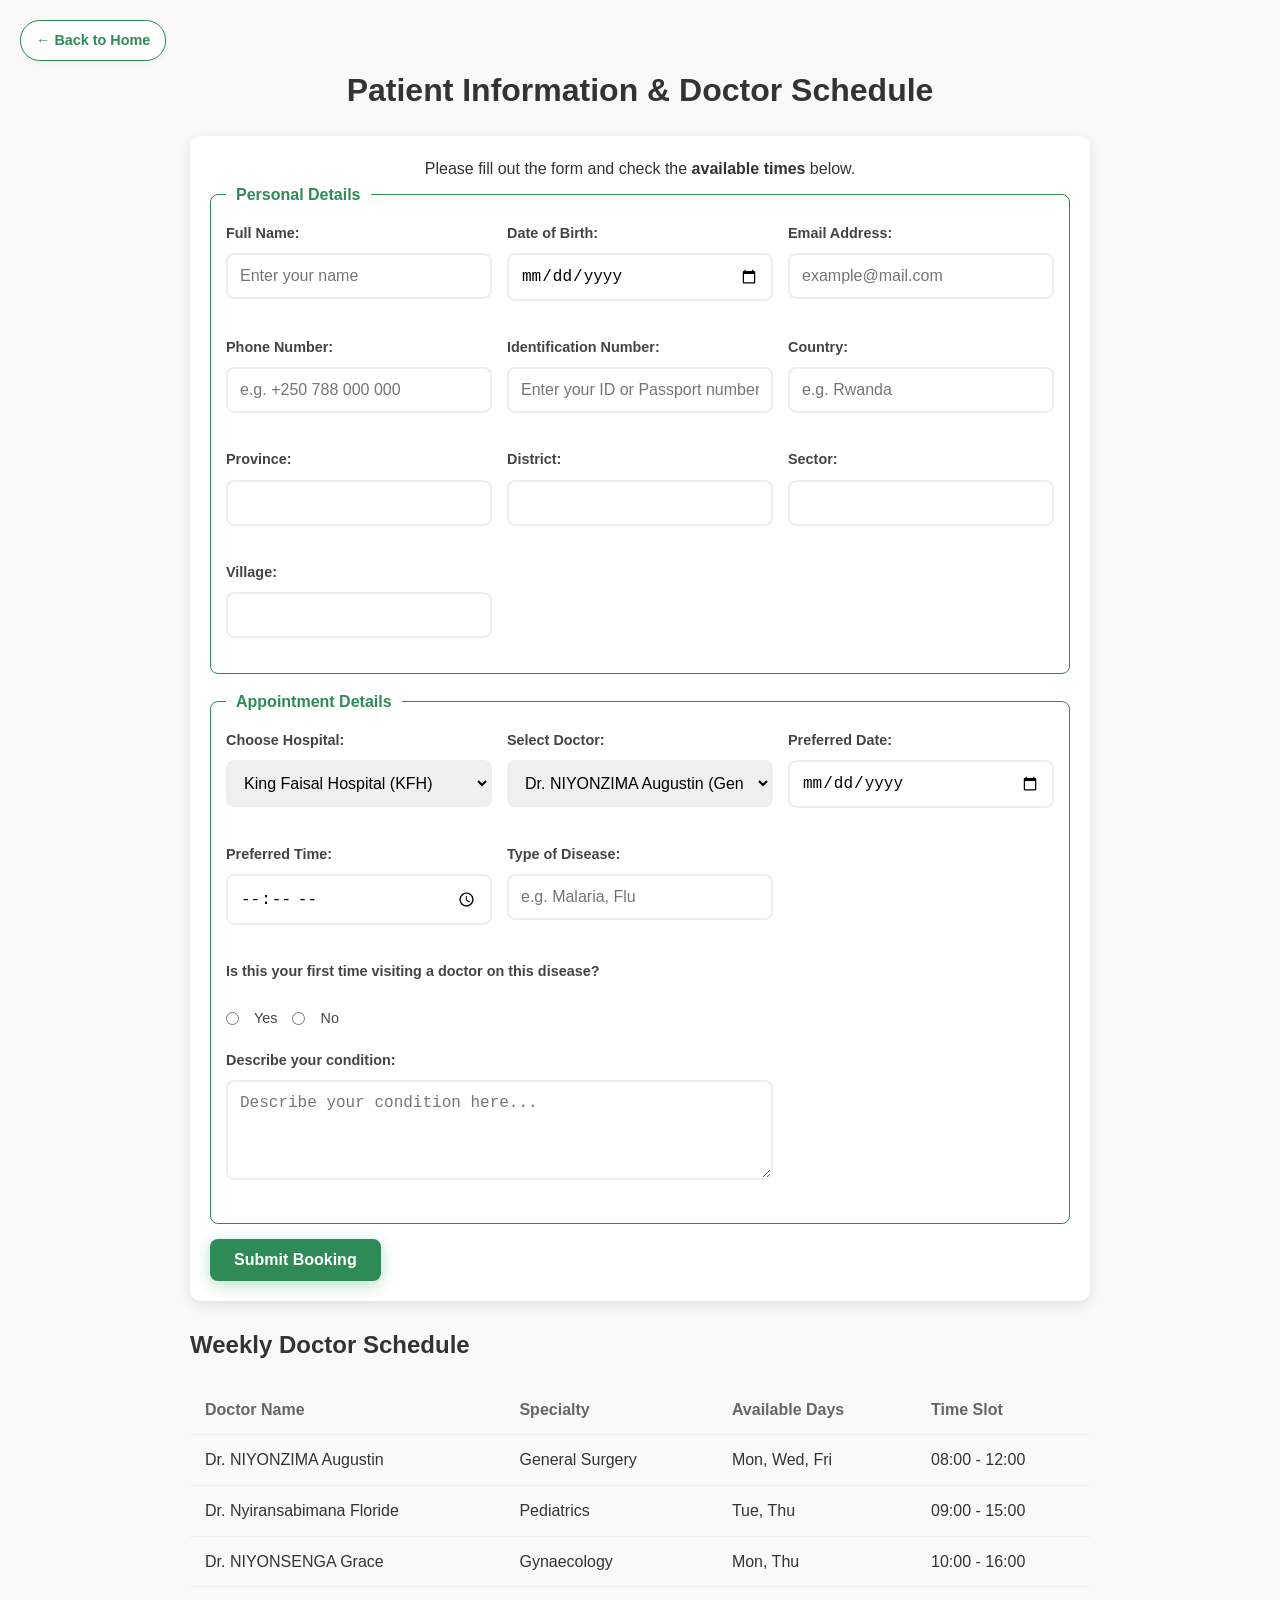
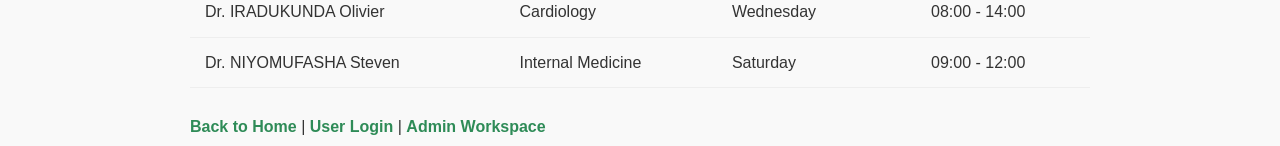
==== HTML assignment/HTML/patient_info.html @ 32720a3d "Added hospital appointment system updates" ====
<!DOCTYPE html>
<html>
<head>
    <title>Patient Booking & Schedule</title>
    <link rel="stylesheet" href="../CSS/styles.css">
</head>
<body>
    <a href="index.html" class="back-home">&larr; Back to Home</a>
    <h1 style="text-align: center; margin-top: 65px;">Patient Information & <b>Doctor Schedule</b></h1>
    
    <div class="form-container">
        <p style="text-align: center;">Please fill out the form and check the <b>available times</b> below.</p>

        <form action="index.html" onsubmit="alert('Booking submitted successfully!');">
            <fieldset>
                <legend>Personal Details</legend>
                <div class="form-grid">
                    <div class="form-group">
                        <label for="name">Full Name:</label>
                        <input type="text" id="name" name="name" placeholder="Enter your name" required>
                    </div>
                    <div class="form-group">
                        <label for="dob">Date of Birth:</label>
                        <input type="date" id="dob" name="dob" required>
                    </div>
                    <div class="form-group">
                        <label for="email">Email Address:</label>
                        <input type="email" id="email" name="email" placeholder="example@mail.com" required>
                    </div>
                    <div class="form-group">
                        <label for="phone">Phone Number:</label>
                        <input type="tel" id="phone" name="phone" placeholder="e.g. +250 788 000 000" required>
                    </div>
                    <div class="form-group">
                        <label for="nid">Identification Number:</label>
                        <input type="text" id="nid" name="nid" placeholder="Enter your ID or Passport number" required>
                    </div>
                    <div class="form-group">
                        <label for="country">Country:</label>
                        <input type="text" id="country" name="country" placeholder="e.g. Rwanda">
                    </div>
                    <div class="form-group">
                        <label for="province">Province:</label>
                        <input type="text" id="province" name="province">
                    </div>
                    <div class="form-group">
                        <label for="district">District:</label>
                        <input type="text" id="district" name="district">
                    </div>
                    <div class="form-group">
                        <label for="sector">Sector:</label>
                        <input type="text" id="sector" name="sector">
                    </div>
                    <div class="form-group">
                        <label for="village">Village:</label>
                        <input type="text" id="village" name="village">
                    </div>
                </div>
            </fieldset>

            <fieldset>
                <legend>Appointment Details</legend>
                <div class="form-grid">
                    <div class="form-group">
                        <label for="hospital">Choose Hospital:</label>
                        <select id="hospital" name="hospital">
                            <option value="kfh">King Faisal Hospital (KFH)</option>
                            <option value="butaro">Butaro Hospital</option>
                            <option value="kanombe">Oncologie Kanombe</option>
                            <option value="chuk">University Teaching Hospital of Kigali (CHUK)</option>
                        </select>
                    </div>
                    <div class="form-group">
                        <label for="doctor">Select Doctor:</label>
                        <select id="doctor" name="doctor">
                            <option value="niyonzima">Dr. NIYONZIMA Augustin</option>
                            <option value="nyiransabimana">Dr. Nyiransabimana Floride</option>
                            <option value="niyonsenga">Dr. NIYONSENGA Grace</option>
                            <option value="iradukunda">Dr. IRADUKUNDA Olivier</option>
                            <option value="niyomufasha">Dr. NIYOMUFASHA Steven</option>
                        </select>
                    </div>
                    <div class="form-group">
                        <label for="date">Preferred Date:</label>
                        <input type="date" id="date" name="date">
                    </div>
                    <div class="form-group">
                        <label for="time">Preferred Time:</label>
                        <input type="time" id="time" name="time">
                    </div>
                    <div class="form-group">
                        <label for="disease">Type of Disease:</label>
                        <input type="text" id="disease" name="disease" placeholder="e.g. Malaria, Flu">
                    </div>
                    <div class="form-group" style="grid-column: span 2;">
                        <label>Is this your first time visiting a doctor on this disease?</label>
                        <div class="radio-group">
                            <input type="radio" id="visit_yes" name="first_visit" value="yes">
                            <label for="visit_yes">Yes</label>
                            <input type="radio" id="visit_no" name="first_visit" value="no">
                            <label for="visit_no">No</label>
                        </div>
                    </div>
                    <div class="form-group" style="grid-column: span 2;">
                        <label for="condition">Describe your condition:</label>
                        <textarea id="condition" name="condition" placeholder="Describe your condition here..." rows="4"></textarea>
                    </div>
                </div>
            </fieldset>

            <button type="submit" class="btn-submit">Submit Booking</button>
        </form>
    </div>

    <br>
    <div style="max-width: 900px; margin: auto;">
        <h2><b>Weekly Doctor Schedule</b></h2>
        <table>
        <tr>
            <th>Doctor Name</th>
            <th>Specialty</th>
            <th>Available Days</th>
            <th>Time Slot</th>
        </tr>
        <tr>
            <td>Dr. NIYONZIMA Augustin</td>
            <td>General Surgery</td>
            <td>Mon, Wed, Fri</td>
            <td>08:00 - 12:00</td>
        </tr>
        <tr>
            <td>Dr. Nyiransabimana Floride</td>
            <td>Pediatrics</td>
            <td>Tue, Thu</td>
            <td>09:00 - 15:00</td>
        </tr>
        <tr>
            <td>Dr. NIYONSENGA Grace</td>
            <td>Gynaecology</td>
            <td>Mon, Thu</td>
            <td>10:00 - 16:00</td>
        </tr>
        <tr>
            <td>Dr. IRADUKUNDA Olivier</td>
            <td>Cardiology</td>
            <td>Wednesday</td>
            <td>08:00 - 14:00</td>
        </tr>
        <tr>
            <td>Dr. NIYOMUFASHA Steven</td>
            <td>Internal Medicine</td>
            <td>Saturday</td>
            <td>09:00 - 12:00</td>
        </tr>
    </table>

    <br>
    <nav>
        <a href="index.html"><b>Back to Home</b></a> | 
        <a href="login.html"><b>User Login</b></a> | 
        <a href="admin_login.html" onclick="return confirm('Please login as an admin to access the workspace. Do you wish to proceed to the login page?')"><b>Admin Workspace</b></a>
    </nav>
    <script src="../JS/patient_info.js"></script>
</body>
</html>
---- HTML assignment/CSS/styles.css ----
/* Global Styles & Resets */
* {
    box-sizing: border-box;
    margin: 0;
    padding: 0;
}

body, html {
    height: 100%;
    font-family: 'Segoe UI', Tahoma, Geneva, Verdana, sans-serif;
    line-height: 1.6;
    color: #333;
    background-color: #f9f9f9;
}

/* Common Colors & Themes */
:root {
    --primary-color: #2e8b57;
    --primary-hover: #246d44;
    --primary-light: #d4edda;
    --text-dark: #333;
    --text-light: #666;
    --bg-light: #f4f7f6;
    --white: #ffffff;
    --shadow: 0 4px 12px rgba(0, 0, 0, 0.1);
}

/* Typography */
h1, h2, h3 {
    margin-bottom: 20px;
}

a {
    color: var(--primary-color);
    text-decoration: none;
    font-weight: 600;
}

a:hover {
    text-decoration: underline;
}

/* Common Components */

/* Buttons */
.btn, .btn-submit, .btn-login, .btn-action {
    display: inline-block;
    padding: 12px 24px;
    border: none;
    border-radius: 8px;
    font-weight: bold;
    cursor: pointer;
    transition: all 0.3s ease;
    text-align: center;
    font-size: 1rem;
}

.btn-primary, .btn-submit, .btn-login {
    background-color: var(--primary-color);
    color: var(--white);
    box-shadow: 0 4px 15px rgba(46, 139, 87, 0.3);
}

.btn-primary:hover, .btn-submit:hover, .btn-login:hover {
    background-color: var(--primary-hover);
    transform: translateY(-2px);
}

.btn-secondary {
    background-color: var(--white);
    color: var(--primary-color);
}

.btn-outline {
    background-color: transparent;
    border: 2px solid var(--white);
    color: var(--white);
}

.btn-outline:hover {
    background-color: var(--white);
    color: var(--text-dark);
}

/* Forms */
.form-group, .input-group {
    margin-bottom: 20px;
}

.form-group label, .input-group label {
    display: block;
    margin-bottom: 8px;
    font-weight: bold;
    color: #444;
    font-size: 0.9rem;
}

.form-group input, .input-group input, select, textarea {
    width: 100%;
    padding: 12px;
    border: 2px solid #eee;
    border-radius: 8px;
    font-size: 1rem;
    transition: all 0.3s;
}

.form-group input:focus, .input-group input:focus, select:focus, textarea:focus {
    outline: none;
    border-color: var(--primary-color);
    background-color: #f9fffb;
}

/* Tables */
.table-container {
    background: var(--white);
    padding: 20px;
    border-radius: 10px;
    box-shadow: var(--shadow);
    margin-bottom: 20px;
    overflow-x: auto;
}

table {
    width: 100%;
    border-collapse: collapse;
}

th, td {
    padding: 12px 15px;
    text-align: left;
    border-bottom: 1px solid #eee;
}

th {
    background-color: #f9f9f9;
    color: var(--text-light);
    font-weight: 600;
}

tr:hover {
    background-color: #fcfcfc;
}

/* Status Badges */
.badge {
    padding: 5px 10px;
    border-radius: 20px;
    font-size: 12px;
    font-weight: bold;
}
.badge-pending { background-color: #fff3cd; color: #856404; }
.badge-confirmed { background-color: #d4edda; color: #155724; }

/* Action Buttons in Tables */
.btn-action {
    padding: 6px 12px;
    font-size: 12px;
    margin-right: 5px;
}
.btn-approve { background-color: var(--primary-color); color: white; }
.btn-cancel { background-color: #dc3545; color: white; }
.btn-view { background-color: #007bff; color: white; }

/* Stats Cards */
.stats-container {
    display: grid;
    grid-template-columns: repeat(auto-fit, minmax(200px, 1fr));
    gap: 20px;
    margin-bottom: 30px;
}
.stat-card {
    background: white;
    padding: 20px;
    border-radius: 10px;
    box-shadow: var(--shadow);
    text-align: center;
}
.stat-card h3 {
    margin: 0;
    color: var(--text-light);
    font-size: 14px;
    text-transform: uppercase;
}
.stat-card p {
    margin: 10px 0 0;
    font-size: 24px;
    font-weight: bold;
    color: var(--primary-color);
}

/* --- Page Specific Styles --- */

/* index.html (Hero & Solutions) */
.hero {
    height: 80vh;
    background: linear-gradient(rgba(0, 0, 0, 0.6), rgba(0, 0, 0, 0.6)), 
                url("https://open.enabel.be/files/pictures/update/RWA23004_66f3c80296b4e4.49551083.jpeg");
    background-size: cover;
    background-position: center;
    display: flex;
    flex-direction: column;
    justify-content: center;
    align-items: center;
    text-align: center;
    color: white;
    padding: 20px;
}
.hero h1 { font-size: 3.5rem; max-width: 900px; }
.hero p { font-size: 1.25rem; max-width: 700px; margin-bottom: 30px; }
.hero-btns { display: flex; gap: 20px; }

.solutions { padding: 80px 20px; max-width: 1200px; margin: 0 auto; text-align: center; }
.solutions h2 { font-size: 2.5rem; color: var(--primary-color); margin-bottom: 50px; }
.solutions-grid { display: grid; grid-template-columns: repeat(auto-fit, minmax(280px, 1fr)); gap: 30px; }
.solution-card {
    background: white; padding: 40px 30px; border-radius: 15px;
    box-shadow: 0 10px 30px rgba(0,0,0,0.05); transition: transform 0.3s;
    border-bottom: 5px solid var(--primary-color);
}
.solution-card:hover { transform: translateY(-10px); }

.hospitals { background-color: var(--primary-color); color: white; padding: 60px 20px; text-align: center; }
.hospital-list { display: flex; flex-wrap: wrap; justify-content: center; gap: 40px; font-weight: bold; }
.hospital-item { background: rgba(255, 255, 255, 0.1); padding: 10px 20px; border-radius: 5px; }

footer { background-color: #333; color: #999; padding: 40px 20px; text-align: center; font-size: 0.9rem; }

/* login.html & admin_login.html (Split layouts) */
.login-container, .container { display: flex; height: 100vh; width: 100%; }

.hero-section, .info-panel {
    flex: 1.5;
    background: linear-gradient(rgba(30, 90, 55, 0.8), rgba(46, 139, 87, 0.8)), 
                url('../images/top-largest-independent-hospitals-header.jpg');
    background-size: cover;
    background-position: center;
    display: flex; flex-direction: column; justify-content: center;
    padding: 80px; color: white; position: relative;
}
.info-panel::after {
    content: ""; position: absolute; top: 0; left: 0; width: 100%; height: 100%;
    background: url('https://www.transparenttextures.com/patterns/carbon-fibre.png');
    opacity: 0.1; pointer-events: none;
}

.login-panel, .form-section {
    flex: 1; background-color: white; display: flex; flex-direction: column;
    justify-content: center; padding: 60px; box-shadow: -10px 0 30px rgba(0,0,0,0.1); z-index: 10;
}
.login-form-wrapper, .form-content { max-width: 400px; margin: 0 auto; width: 100%; }

.hero-section h1, .info-panel h1 {
    font-size: 3rem;
    text-shadow: 2px 2px 4px rgba(0, 0, 0, 0.5);
}

.back-home {
    position: absolute;
    top: 20px;
    left: 20px;
    font-size: 0.9rem;
    padding: 8px 15px;
    border: 1px solid var(--primary-color);
    border-radius: 20px;
    background-color: var(--white);
    color: var(--primary-color);
    text-decoration: none;
    font-weight: bold;
    box-shadow: 0 2px 5px rgba(0,0,0,0.05);
    transition: all 0.2s ease;
    z-index: 1000;
}
.back-home:hover {
    background-color: var(--primary-color);
    color: var(--white);
    text-decoration: none;
    transform: translateX(-3px);
}

/* admin_workspace.html (Sidebar & Dashboard) */
.sidebar {
    width: 250px; background-color: var(--primary-color); color: white;
    height: 100vh; position: fixed; padding-top: 20px; z-index: 100;
}
.sidebar h2 { text-align: center; font-size: 20px; margin-bottom: 30px; }
.sidebar a {
    padding: 15px 25px; text-decoration: none; font-size: 16px;
    color: white; display: block; transition: 0.3s;
}
.sidebar a:hover { background-color: var(--primary-hover); }

.main-content { margin-left: 250px; padding: 30px; width: calc(100% - 250px); }
header { display: flex; justify-content: space-between; align-items: center; margin-bottom: 30px; }

.content-section { display: none; }
#dashboard:target, #appointments:target, #database:target, #schedules:target, #reports:target { display: block; }
.content-section:not(:target) { display: none; }
#dashboard { display: block; }
#appointments:target ~ #dashboard, #database:target ~ #dashboard, #schedules:target ~ #dashboard, #reports:target ~ #dashboard { display: none; }

/* patient_info.html (Forms & Fieldsets) */
.form-container { max-width: 900px; margin: auto; background: white; padding: 20px; border-radius: 10px; box-shadow: var(--shadow); }
fieldset { border: 1px solid var(--primary-color); border-radius: 8px; margin-bottom: 15px; padding: 15px; }
legend { color: var(--primary-color); font-weight: bold; padding: 0 10px; }
.form-grid { display: grid; grid-template-columns: repeat(auto-fit, minmax(200px, 1fr)); gap: 15px; }
.radio-group { display: flex; gap: 15px; align-items: center; height: 100%; }
.radio-group label { font-weight: normal; margin-bottom: 0; }
.radio-group input { width: auto; }

/* Responsive Adjustments */
@media (max-width: 1100px) {
    .info-panel { padding: 40px; }
}
@media (max-width: 900px) {
    .container, .login-container { flex-direction: column; overflow-y: auto; }
    .info-panel, .hero-section { flex: none; height: 40%; padding: 40px 20px; text-align: center; }
    .login-panel, .form-section { flex: none; height: 60%; padding: 40px 20px; box-shadow: none; }
    .features-list { display: none; }
    .main-content { margin-left: 0; width: 100%; }
    .sidebar { display: none; } /* Simplified for mobile in this exercise */
}
@media (max-width: 768px) {
    .hero h1 { font-size: 2.5rem; }
    .hero-btns { flex-direction: column; width: 100%; max-width: 300px; }
}

/* Mobile Sidebar Toggle styling */
.menu-toggle {
    display: none;
    font-size: 24px;
    background: var(--primary-color);
    color: white;
    border: none;
    padding: 8px 15px;
    border-radius: 5px;
    cursor: pointer;
    margin-right: 15px;
}
@media (max-width: 900px) {
    .menu-toggle {
        display: inline-block;
    }
    .sidebar.active {
        display: block !important;
        position: fixed;
        left: 0;
        top: 0;
        height: 100%;
        box-shadow: 5px 0 15px rgba(0,0,0,0.3);
    }
    .sidebar-overlay {
        position: fixed;
        top: 0;
        left: 0;
        width: 100%;
        height: 100%;
        background: rgba(0,0,0,0.5);
        z-index: 99;
        display: none;
    }
    .sidebar-overlay.active {
        display: block;
    }
}
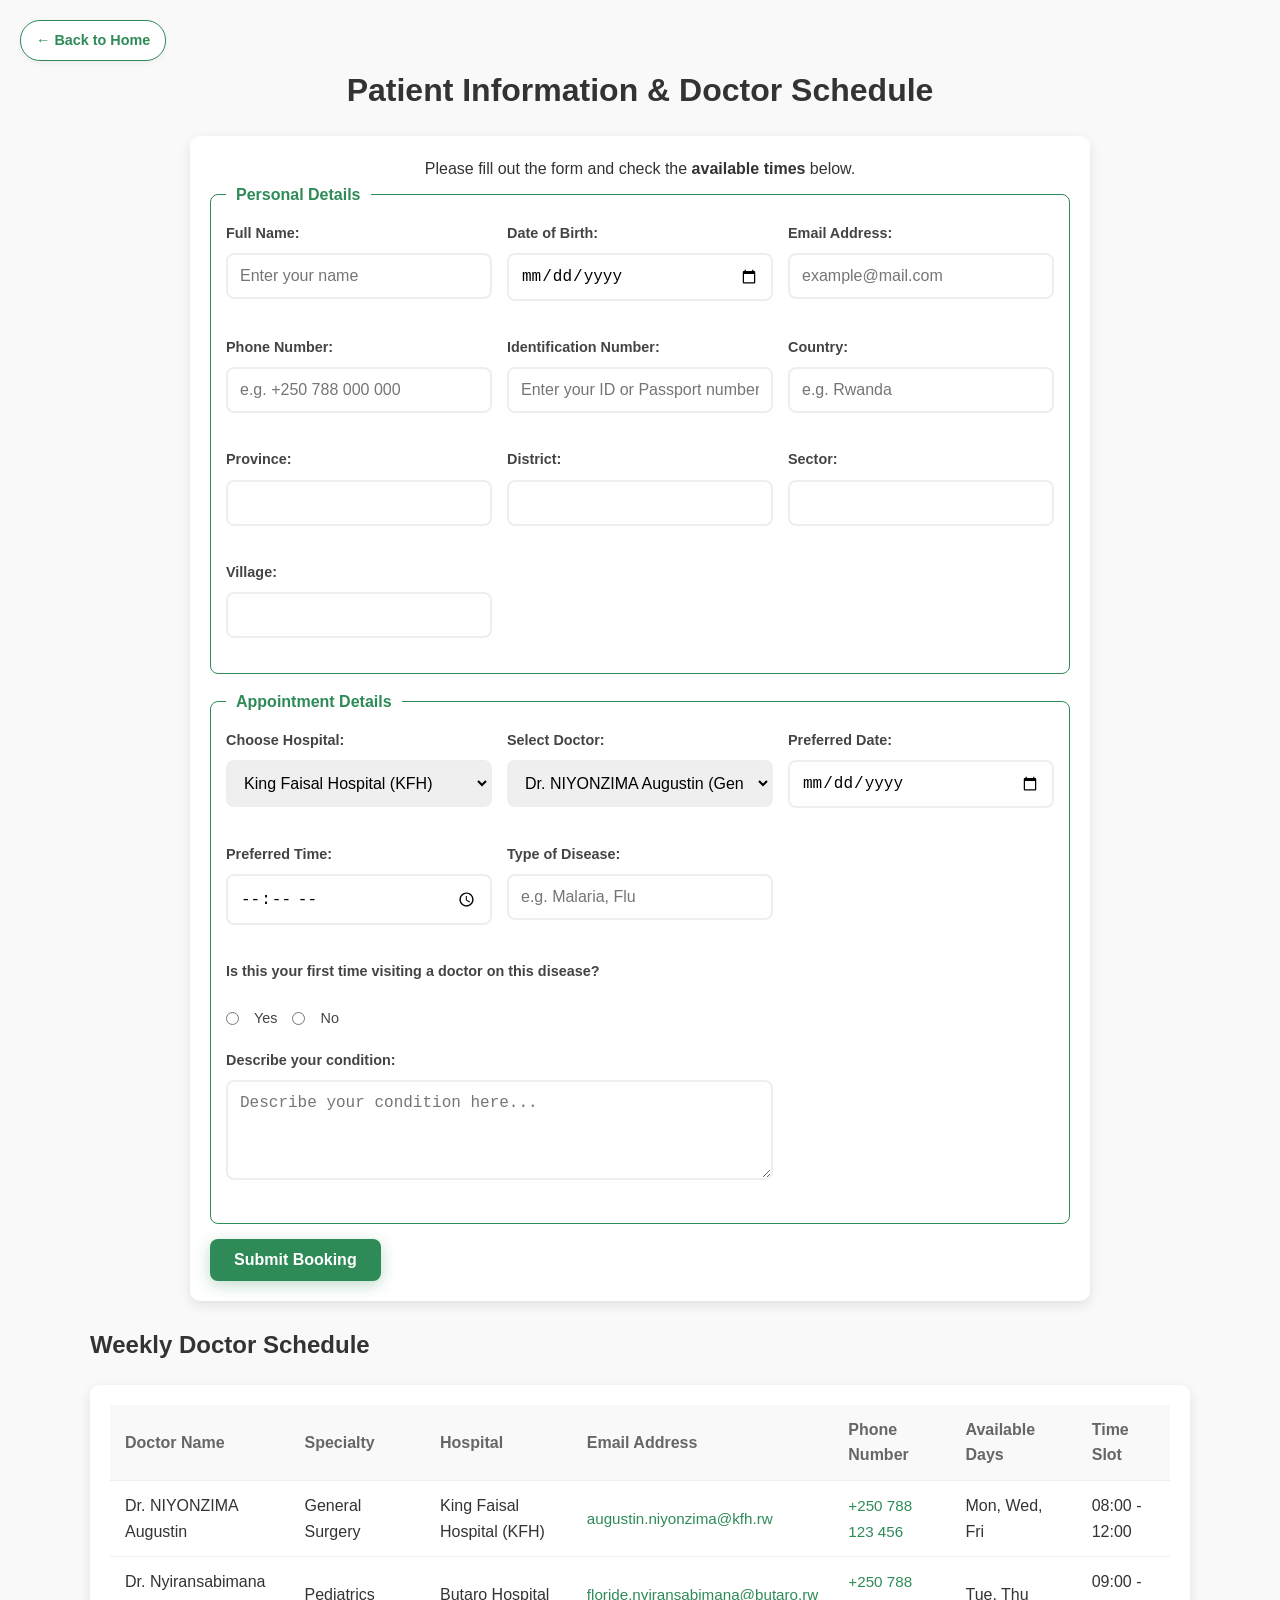
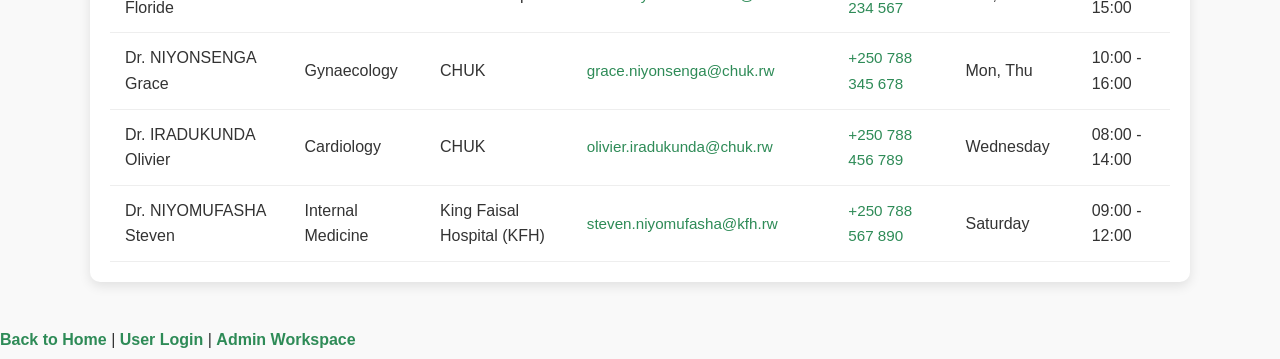
==== commit 5e9f0fd4: "added contact for doctors" ====
--- a/HTML assignment/HTML/patient_info.html
+++ b/HTML assignment/HTML/patient_info.html
@@ -113,46 +113,71 @@
     </div>
 
     <br>
-    <div style="max-width: 900px; margin: auto;">
+    <div style="max-width: 1100px; margin: auto;">
         <h2><b>Weekly Doctor Schedule</b></h2>
-        <table>
-        <tr>
-            <th>Doctor Name</th>
-            <th>Specialty</th>
-            <th>Available Days</th>
-            <th>Time Slot</th>
-        </tr>
-        <tr>
-            <td>Dr. NIYONZIMA Augustin</td>
-            <td>General Surgery</td>
-            <td>Mon, Wed, Fri</td>
-            <td>08:00 - 12:00</td>
-        </tr>
-        <tr>
-            <td>Dr. Nyiransabimana Floride</td>
-            <td>Pediatrics</td>
-            <td>Tue, Thu</td>
-            <td>09:00 - 15:00</td>
-        </tr>
-        <tr>
-            <td>Dr. NIYONSENGA Grace</td>
-            <td>Gynaecology</td>
-            <td>Mon, Thu</td>
-            <td>10:00 - 16:00</td>
-        </tr>
-        <tr>
-            <td>Dr. IRADUKUNDA Olivier</td>
-            <td>Cardiology</td>
-            <td>Wednesday</td>
-            <td>08:00 - 14:00</td>
-        </tr>
-        <tr>
-            <td>Dr. NIYOMUFASHA Steven</td>
-            <td>Internal Medicine</td>
-            <td>Saturday</td>
-            <td>09:00 - 12:00</td>
-        </tr>
-    </table>
+        <div class="table-container">
+            <table>
+                <thead>
+                    <tr>
+                        <th>Doctor Name</th>
+                        <th>Specialty</th>
+                        <th>Hospital</th>
+                        <th>Email Address</th>
+                        <th>Phone Number</th>
+                        <th>Available Days</th>
+                        <th>Time Slot</th>
+                    </tr>
+                </thead>
+                <tbody>
+                    <tr>
+                        <td>Dr. NIYONZIMA Augustin</td>
+                        <td>General Surgery</td>
+                        <td>King Faisal Hospital (KFH)</td>
+                        <td><a href="mailto:augustin.niyonzima@kfh.rw" class="contact-link">augustin.niyonzima@kfh.rw</a></td>
+                        <td><a href="tel:+250788123456" class="contact-link">+250 788 123 456</a></td>
+                        <td>Mon, Wed, Fri</td>
+                        <td>08:00 - 12:00</td>
+                    </tr>
+                    <tr>
+                        <td>Dr. Nyiransabimana Floride</td>
+                        <td>Pediatrics</td>
+                        <td>Butaro Hospital</td>
+                        <td><a href="mailto:floride.nyiransabimana@butaro.rw" class="contact-link">floride.nyiransabimana@butaro.rw</a></td>
+                        <td><a href="tel:+250788234567" class="contact-link">+250 788 234 567</a></td>
+                        <td>Tue, Thu</td>
+                        <td>09:00 - 15:00</td>
+                    </tr>
+                    <tr>
+                        <td>Dr. NIYONSENGA Grace</td>
+                        <td>Gynaecology</td>
+                        <td>CHUK</td>
+                        <td><a href="mailto:grace.niyonsenga@chuk.rw" class="contact-link">grace.niyonsenga@chuk.rw</a></td>
+                        <td><a href="tel:+250788345678" class="contact-link">+250 788 345 678</a></td>
+                        <td>Mon, Thu</td>
+                        <td>10:00 - 16:00</td>
+                    </tr>
+                    <tr>
+                        <td>Dr. IRADUKUNDA Olivier</td>
+                        <td>Cardiology</td>
+                        <td>CHUK</td>
+                        <td><a href="mailto:olivier.iradukunda@chuk.rw" class="contact-link">olivier.iradukunda@chuk.rw</a></td>
+                        <td><a href="tel:+250788456789" class="contact-link">+250 788 456 789</a></td>
+                        <td>Wednesday</td>
+                        <td>08:00 - 14:00</td>
+                    </tr>
+                    <tr>
+                        <td>Dr. NIYOMUFASHA Steven</td>
+                        <td>Internal Medicine</td>
+                        <td>King Faisal Hospital (KFH)</td>
+                        <td><a href="mailto:steven.niyomufasha@kfh.rw" class="contact-link">steven.niyomufasha@kfh.rw</a></td>
+                        <td><a href="tel:+250788567890" class="contact-link">+250 788 567 890</a></td>
+                        <td>Saturday</td>
+                        <td>09:00 - 12:00</td>
+                    </tr>
+                </tbody>
+            </table>
+        </div>
+    </div>
 
     <br>
     <nav>
--- a/HTML assignment/CSS/styles.css
+++ b/HTML assignment/CSS/styles.css
@@ -194,7 +194,7 @@
 .hero {
     height: 80vh;
     background: linear-gradient(rgba(0, 0, 0, 0.6), rgba(0, 0, 0, 0.6)), 
-                url("https://open.enabel.be/files/pictures/update/RWA23004_66f3c80296b4e4.49551083.jpeg");
+                url("../images/home.jpeg");
     background-size: cover;
     background-position: center;
     display: flex;
@@ -204,6 +204,7 @@
     text-align: center;
     color: white;
     padding: 20px;
+    
 }
 .hero h1 { font-size: 3.5rem; max-width: 900px; }
 .hero p { font-size: 1.25rem; max-width: 700px; margin-bottom: 30px; }
@@ -362,3 +363,15 @@
         display: block;
     }
 }
+
+/* Contact Links in Tables */
+.contact-link {
+    color: #2e8b57;
+    font-weight: 500;
+    font-size: 0.95rem;
+    transition: color 0.2s ease, text-decoration 0.2s ease;
+}
+.contact-link:hover {
+    color: #246d44;
+    text-decoration: underline;
+}
